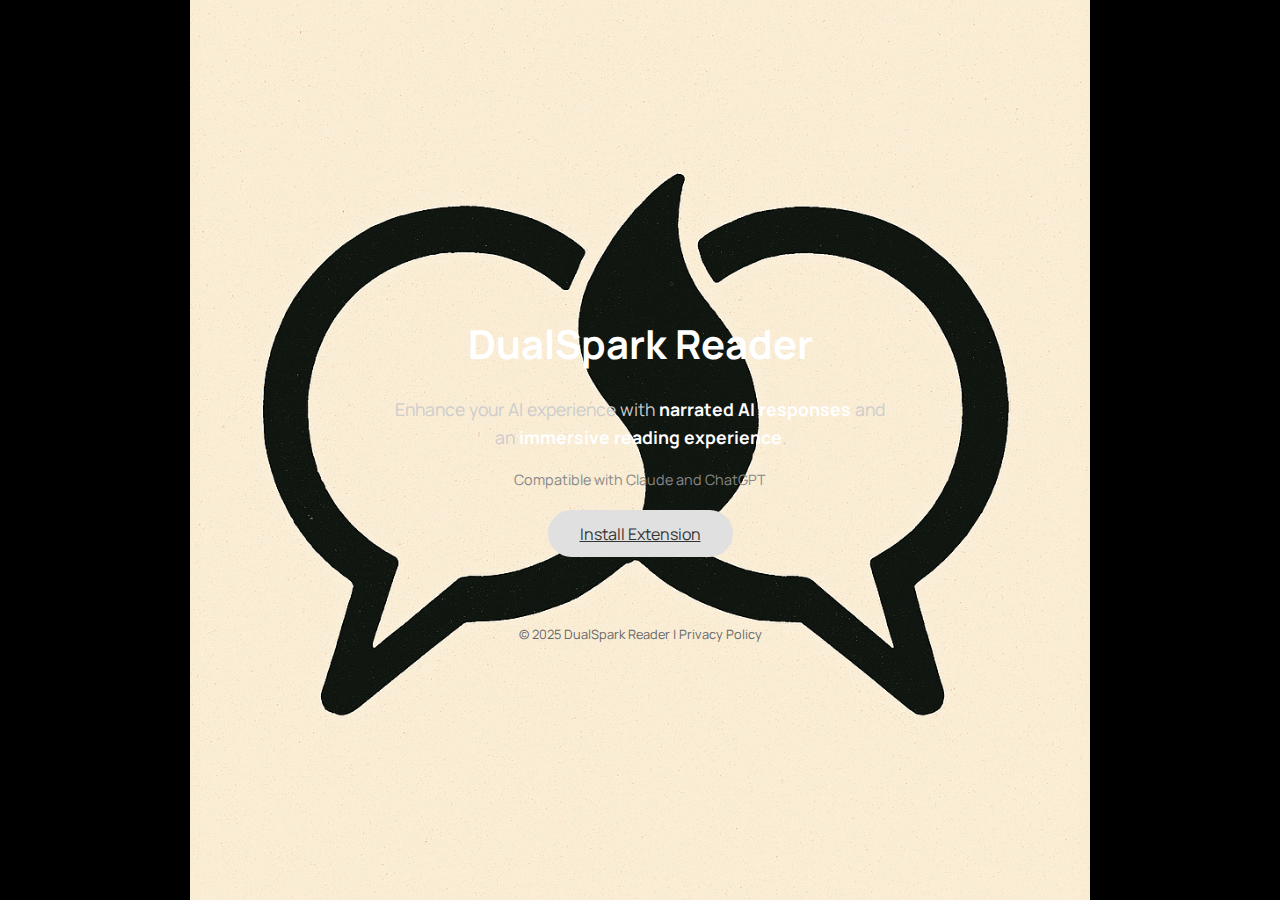
==== index.html @ e87517d1 "wip on theme" ====
<!DOCTYPE html>
<html lang="en">
  <head>
    <meta charset="UTF-8" />
    <meta name="viewport" content="width=device-width, initial-scale=1.0" />
    <title>DualSpark Reader</title>
    <link
      rel="apple-touch-icon"
      sizes="180x180"
      href="icons/apple-touch-icon.png"
    />
    <link
      rel="icon"
      type="image/png"
      sizes="32x32"
      href="icons/favicon-32x32.png"
    />
    <link
      rel="icon"
      type="image/png"
      sizes="16x16"
      href="icons/favicon-16x16.png"
    />
    <link rel="icon" type="image/x-icon" href="icons/favicon.ico" />
    <link rel="manifest" href="manifest.json" />
    <link rel="preconnect" href="https://fonts.googleapis.com" />
    <link rel="preconnect" href="https://fonts.gstatic.com" crossorigin />
    <link
      href="https://fonts.googleapis.com/css2?family=Manrope:wght@300;400;500;600;700&display=swap"
      rel="stylesheet"
    />
    <style>
      body {
        font-family: "Manrope", -apple-system, BlinkMacSystemFont, sans-serif;
        margin: 0;
        padding: 0;
        height: 100vh;
        display: flex;
        flex-direction: column;
        justify-content: center;
        align-items: center;
        background-color: #000000;
        position: relative;
        overflow: hidden;
      }

      .background-icon {
        position: absolute;
        width: 100%;
        height: 100%;
        background-image: url("icons/background.png");
        background-repeat: no-repeat;
        background-position: center;
        background-size: contain;
        opacity: 1;
        z-index: -1;
      }

      .content {
        text-align: center;
        z-index: 1;
        padding: 2rem;
        max-width: 500px;
        width: 90%;
      }

      h1 {
        font-size: 2.5rem;
        margin-bottom: 1.5rem;
        color: #ffffff;
        font-weight: 700;
      }

      p {
        font-size: 1.1rem;
        color: #cccccc;
        line-height: 1.6;
        margin-bottom: 2rem;
      }

      .feature {
        font-weight: bold;
        color: #ffffff;
      }

      .compatibility {
        font-size: 0.9rem;
        color: #888888;
        margin-top: -1rem;
        margin-bottom: 2rem;
      }

      .install-btn {
        background-color: #e0e0e0;
        color: #333333;
        border: none;
        padding: 0.8rem 2rem;
        font-size: 1rem;
        font-weight: normal;
        border-radius: 50px;
        cursor: pointer;
        transition: all 0.3s ease;
      }

      .install-btn:hover {
        background-color: #ffffff;
      }

      footer {
        margin-top: 3rem;
        color: #666666;
        font-size: 0.8rem;
      }
    </style>
  </head>
  <body>
    <div class="background-icon"></div>

    <div class="content">
      <h1>DualSpark Reader</h1>
      <p>
        Enhance your AI experience with
        <span class="feature">narrated AI responses</span> and an
        <span class="feature">immersive reading experience</span>.
      </p>
      <p class="compatibility">Compatible with Claude and ChatGPT</p>

      <a href="#" id="install-button" class="install-btn">Install Extension</a>
    </div>

    <footer>
      &copy; 2025 DualSpark Reader |
      <a
        href="/privacy.html"
        style="
          color: #666666;
          text-decoration: none;
          transition: color 0.3s ease;
        "
        >Privacy Policy</a
      >
    </footer>

    <script>
      document
        .getElementById("install-button")
        .addEventListener("click", function (e) {
          e.preventDefault();
          // In a real implementation, this would redirect to the Chrome Web Store
          alert(
            "This would redirect to the Chrome Web Store where the extension can be installed."
          );
          // Example: window.location.href = 'https://chrome.google.com/webstore/detail/your-extension-id';
        });
    </script>
  </body>
</html>
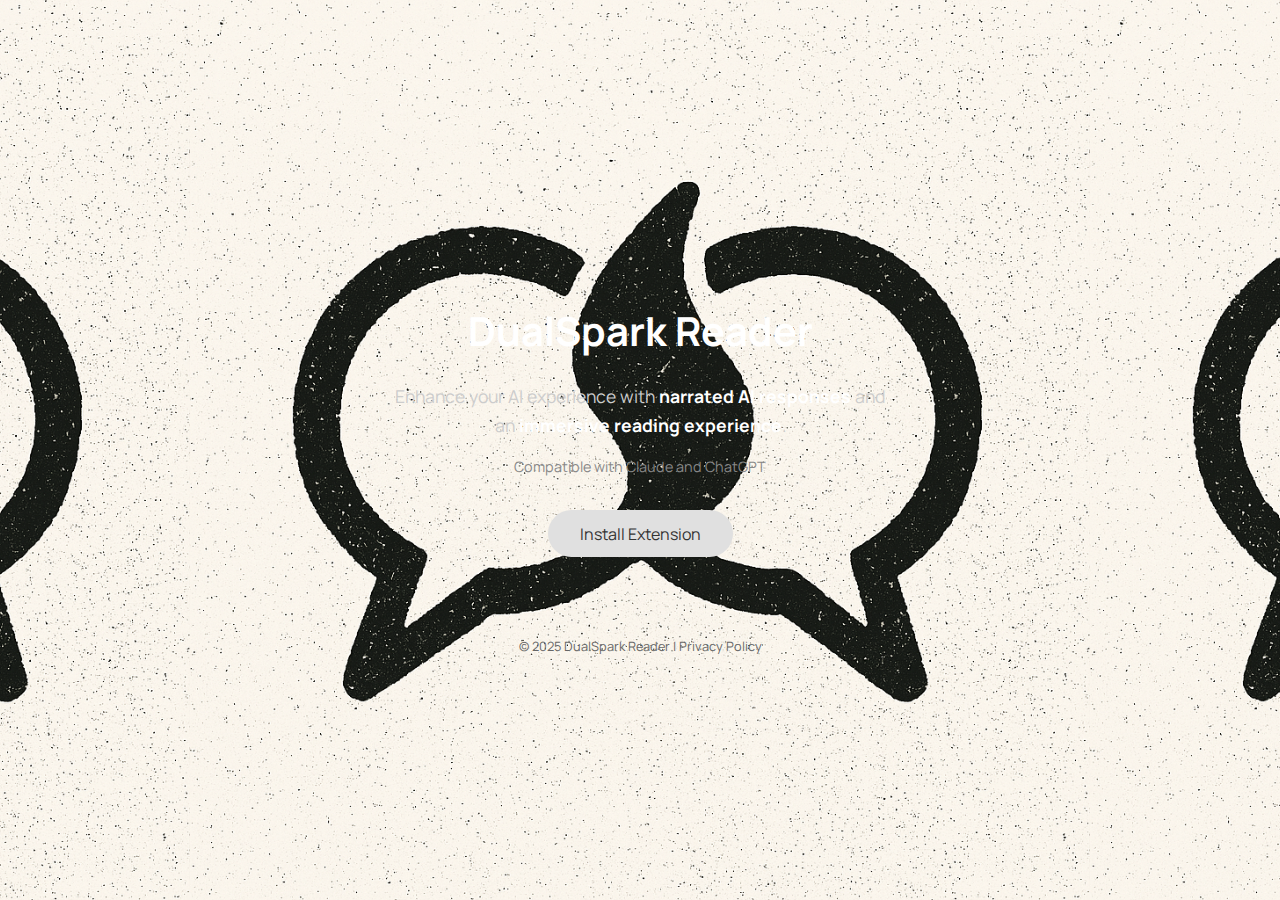
==== commit 63815b54: "favicon, styles in a separate file" ====
--- a/index.html
+++ b/index.html
@@ -13,7 +13,7 @@
       rel="icon"
       type="image/png"
       sizes="32x32"
-      href="icons/favicon-32x32.png"
+      href="icons/logo-no-bg.png"
     />
     <link
       rel="icon"
@@ -29,89 +29,7 @@
       href="https://fonts.googleapis.com/css2?family=Manrope:wght@300;400;500;600;700&display=swap"
       rel="stylesheet"
     />
-    <style>
-      body {
-        font-family: "Manrope", -apple-system, BlinkMacSystemFont, sans-serif;
-        margin: 0;
-        padding: 0;
-        height: 100vh;
-        display: flex;
-        flex-direction: column;
-        justify-content: center;
-        align-items: center;
-        background-color: #000000;
-        position: relative;
-        overflow: hidden;
-      }
-
-      .background-icon {
-        position: absolute;
-        width: 100%;
-        height: 100%;
-        background-image: url("icons/background.png");
-        background-repeat: no-repeat;
-        background-position: center;
-        background-size: contain;
-        opacity: 1;
-        z-index: -1;
-      }
-
-      .content {
-        text-align: center;
-        z-index: 1;
-        padding: 2rem;
-        max-width: 500px;
-        width: 90%;
-      }
-
-      h1 {
-        font-size: 2.5rem;
-        margin-bottom: 1.5rem;
-        color: #ffffff;
-        font-weight: 700;
-      }
-
-      p {
-        font-size: 1.1rem;
-        color: #cccccc;
-        line-height: 1.6;
-        margin-bottom: 2rem;
-      }
-
-      .feature {
-        font-weight: bold;
-        color: #ffffff;
-      }
-
-      .compatibility {
-        font-size: 0.9rem;
-        color: #888888;
-        margin-top: -1rem;
-        margin-bottom: 2rem;
-      }
-
-      .install-btn {
-        background-color: #e0e0e0;
-        color: #333333;
-        border: none;
-        padding: 0.8rem 2rem;
-        font-size: 1rem;
-        font-weight: normal;
-        border-radius: 50px;
-        cursor: pointer;
-        transition: all 0.3s ease;
-      }
-
-      .install-btn:hover {
-        background-color: #ffffff;
-      }
-
-      footer {
-        margin-top: 3rem;
-        color: #666666;
-        font-size: 0.8rem;
-      }
-    </style>
+    <link rel="stylesheet" href="styles.css" />
   </head>
   <body>
     <div class="background-icon"></div>
--- a/styles.css
+++ b/styles.css
@@ -0,0 +1,95 @@
+/* Base styles */
+body {
+    font-family: 'Manrope', -apple-system, BlinkMacSystemFont, sans-serif;
+    margin: 0;
+    padding: 0;
+    height: 100vh;
+    display: flex;
+    flex-direction: column;
+    justify-content: center;
+    align-items: center;
+    background-color: #000000;
+    position: relative;
+    overflow: hidden;
+}
+
+/* Background icon */
+.background-icon {
+    position: absolute;
+    width: 100%;
+    height: 100%;
+    background-image: url('icons/background.png');
+    background-repeat: repeat;
+    background-position: center;
+    background-size: contain;
+    opacity: 1.0;
+    z-index: -1;
+}
+
+/* Content area */
+.content {
+    text-align: center;
+    z-index: 1;
+    padding: 2rem;
+    max-width: 500px;
+    width: 90%;
+}
+
+/* Typography */
+h1 {
+    font-size: 2.5rem;
+    margin-bottom: 1.5rem;
+    color: #ffffff;
+    font-weight: 700;
+}
+
+p {
+    font-size: 1.1rem;
+    color: #cccccc;
+    line-height: 1.6;
+    margin-bottom: 2rem;
+}
+
+.feature {
+    font-weight: bold;
+    color: #ffffff;
+}
+
+.compatibility {
+    font-size: 0.9rem;
+    color: #888888;
+    margin-top: -1rem;
+    margin-bottom: 2rem;
+}
+
+/* Button styles */
+.install-btn {
+    background-color: #e0e0e0;
+    color: #333333;
+    border: none;
+    padding: 0.8rem 2rem;
+    font-size: 1rem;
+    font-weight: normal;
+    border-radius: 50px;
+    cursor: pointer;
+    transition: all 0.3s ease;
+    text-decoration: none;
+    display: inline-block;
+}
+
+.install-btn:hover {
+    background-color: #ffffff;
+}
+
+/* Footer */
+footer {
+    margin-top: 3rem;
+    color: #666666;
+    font-size: 0.8rem;
+}
+
+footer a {
+    color: #666666;
+    text-decoration: none;
+    transition: color 0.3s ease;
+} 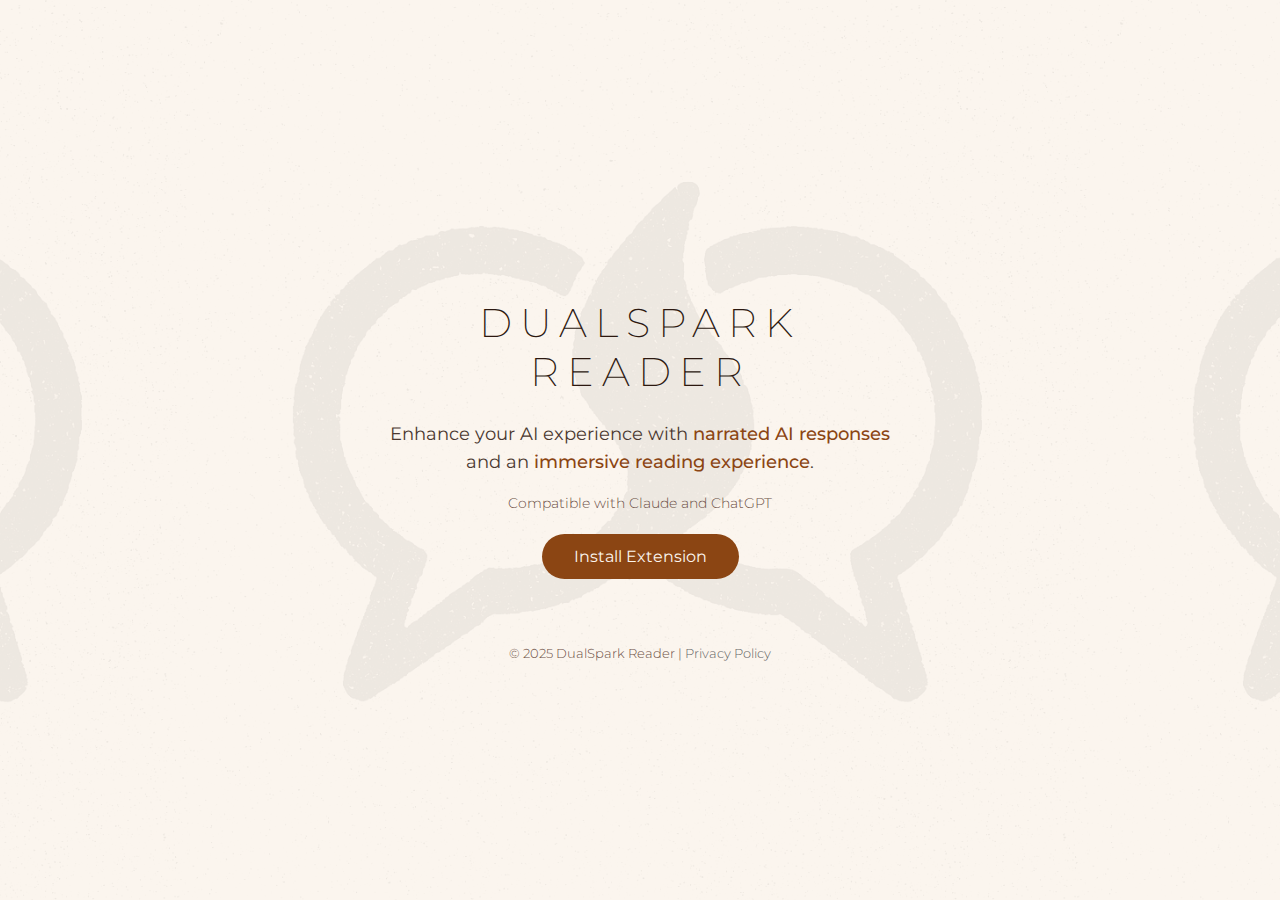
==== commit 7eefaa8c: "more vibes" ====
--- a/index.html
+++ b/index.html
@@ -13,7 +13,7 @@
       rel="icon"
       type="image/png"
       sizes="32x32"
-      href="icons/logo-no-bg.png"
+      href="icons/favicon-32x32.png"
     />
     <link
       rel="icon"
@@ -26,7 +26,7 @@
     <link rel="preconnect" href="https://fonts.googleapis.com" />
     <link rel="preconnect" href="https://fonts.gstatic.com" crossorigin />
     <link
-      href="https://fonts.googleapis.com/css2?family=Manrope:wght@300;400;500;600;700&display=swap"
+      href="https://fonts.googleapis.com/css2?family=Montserrat:wght@200;300;400;500;600&display=swap"
       rel="stylesheet"
     />
     <link rel="stylesheet" href="styles.css" />
@@ -36,14 +36,17 @@
 
     <div class="content">
       <h1>DualSpark Reader</h1>
-      <p>
-        Enhance your AI experience with
-        <span class="feature">narrated AI responses</span> and an
-        <span class="feature">immersive reading experience</span>.
-      </p>
-      <p class="compatibility">Compatible with Claude and ChatGPT</p>
-
-      <a href="#" id="install-button" class="install-btn">Install Extension</a>
+      <div class="content-text">
+        <p>
+          Enhance your AI experience with
+          <span class="feature">narrated AI responses</span> and an
+          <span class="feature">immersive reading experience</span>.
+        </p>
+        <p class="compatibility">Compatible with Claude and ChatGPT</p>
+        <a href="#" id="install-button" class="install-btn"
+          >Install Extension</a
+        >
+      </div>
     </div>
 
     <footer>
--- a/styles.css
+++ b/styles.css
@@ -1,6 +1,6 @@
 /* Base styles */
 body {
-    font-family: 'Manrope', -apple-system, BlinkMacSystemFont, sans-serif;
+    font-family: 'Montserrat', -apple-system, BlinkMacSystemFont, sans-serif;
     margin: 0;
     padding: 0;
     height: 100vh;
@@ -8,7 +8,7 @@
     flex-direction: column;
     justify-content: center;
     align-items: center;
-    background-color: #000000;
+    background-color: #fbf5ee;
     position: relative;
     overflow: hidden;
 }
@@ -22,7 +22,7 @@
     background-repeat: repeat;
     background-position: center;
     background-size: contain;
-    opacity: 1.0;
+    opacity: 0.06;
     z-index: -1;
 }
 
@@ -39,57 +39,65 @@
 h1 {
     font-size: 2.5rem;
     margin-bottom: 1.5rem;
-    color: #ffffff;
-    font-weight: 700;
+    color: #2C1810;
+    font-weight: 200;
+    letter-spacing: 0.2em;
+    text-transform: uppercase;
 }
 
 p {
     font-size: 1.1rem;
-    color: #cccccc;
+    color: #4A3830;
     line-height: 1.6;
     margin-bottom: 2rem;
+    font-weight: 400;
 }
 
 .feature {
-    font-weight: bold;
-    color: #ffffff;
+    font-weight: 500;
+    color: #8B4513;
 }
 
 .compatibility {
     font-size: 0.9rem;
-    color: #888888;
+    color: #6B4F45;
     margin-top: -1rem;
     margin-bottom: 2rem;
+    font-weight: 300;
 }
 
 /* Button styles */
 .install-btn {
-    background-color: #e0e0e0;
-    color: #333333;
+    background-color: #8B4513;
+    color: #FBF5EE;
     border: none;
     padding: 0.8rem 2rem;
     font-size: 1rem;
-    font-weight: normal;
+    font-weight: 400;
     border-radius: 50px;
     cursor: pointer;
     transition: all 0.3s ease;
     text-decoration: none;
-    display: inline-block;
 }
 
 .install-btn:hover {
-    background-color: #ffffff;
+    background-color: #6B4F45;
 }
 
 /* Footer */
 footer {
     margin-top: 3rem;
-    color: #666666;
+    color: #6B4F45;
     font-size: 0.8rem;
+    font-weight: 300;
 }
 
 footer a {
-    color: #666666;
+    color: #8B4513;
     text-decoration: none;
     transition: color 0.3s ease;
+}
+
+footer a:hover {
+    color: #6B4F45;
 } 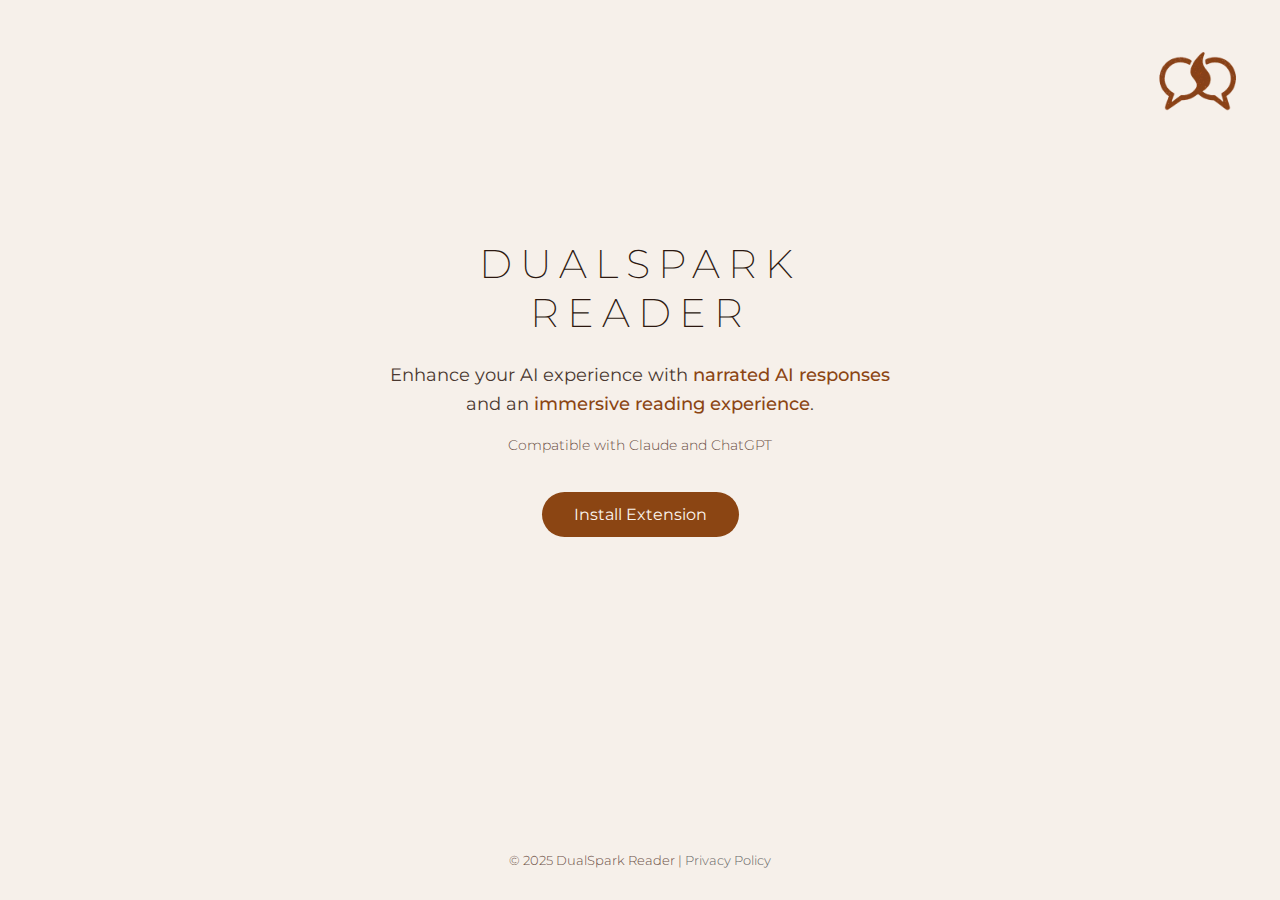
==== commit cdafb792: "brand tho" ====
--- a/index.html
+++ b/index.html
@@ -32,8 +32,7 @@
     <link rel="stylesheet" href="styles.css" />
   </head>
   <body>
-    <div class="background-icon"></div>
-
+    <img src="icons/no-bg.png" alt="DualSpark Logo" class="logo" />
     <div class="content">
       <h1>DualSpark Reader</h1>
       <div class="content-text">
--- a/styles.css
+++ b/styles.css
@@ -3,36 +3,100 @@
     font-family: 'Montserrat', -apple-system, BlinkMacSystemFont, sans-serif;
     margin: 0;
     padding: 0;
-    height: 100vh;
+    min-height: 100vh;
     display: flex;
     flex-direction: column;
-    justify-content: center;
-    align-items: center;
-    background-color: #fbf5ee;
+    background-color: #f6f0ea;
     position: relative;
-    overflow: hidden;
 }
 
-/* Background icon */
-.background-icon {
+/* Logo */
+.logo {
     position: absolute;
-    width: 100%;
-    height: 100%;
-    background-image: url('icons/background.png');
-    background-repeat: repeat;
-    background-position: center;
-    background-size: contain;
-    opacity: 0.06;
-    z-index: -1;
+    top: 2rem;
+    right: 2rem;
+    width: 100px;
+    height: 100px;
+    z-index: 1;
+    filter: invert(27%) sepia(33%) saturate(1000%) hue-rotate(-27deg) brightness(89%) contrast(100%);
 }
 
 /* Content area */
 .content {
     text-align: center;
     z-index: 1;
-    padding: 2rem;
+    padding: 8rem 2rem;
     max-width: 500px;
     width: 90%;
+    margin: auto;
+}
+
+/* Privacy page specific styles */
+.privacy-content {
+    text-align: left;
+    max-width: 800px;
+    margin: 2rem auto;
+    padding: 2rem;
+}
+
+.privacy-content h1 {
+    text-align: center;
+    margin-bottom: 0.5rem;
+}
+
+.privacy-content h2 {
+    font-size: 1.5rem;
+    margin-top: 2rem;
+    margin-bottom: 1rem;
+    color: #2C1810;
+    font-weight: 500;
+    letter-spacing: 0.05em;
+    border-bottom: 1px solid rgba(44, 24, 16, 0.2);
+    padding-bottom: 0.5rem;
+}
+
+.privacy-content h3 {
+    font-size: 1.2rem;
+    color: #4A3830;
+    font-weight: 500;
+    margin-top: 1.5rem;
+}
+
+.privacy-content p, 
+.privacy-content ul, 
+.privacy-content li {
+    color: #4A3830;
+    line-height: 1.6;
+    font-weight: 400;
+}
+
+.privacy-content ul {
+    padding-left: 1.5rem;
+}
+
+.privacy-content li {
+    margin-bottom: 0.5rem;
+}
+
+.last-updated {
+    font-style: italic;
+    color: #6B4F45;
+    text-align: center;
+    margin-bottom: 2rem;
+    font-weight: 300;
+}
+
+.back-link {
+    display: inline-block;
+    margin-top: 2rem;
+    color: #8B4513;
+    text-decoration: none;
+    transition: color 0.3s ease;
+    font-weight: 500;
+}
+
+.back-link:hover {
+    color: #6B4F45;
 }
 
 /* Typography */
@@ -62,7 +126,7 @@
     font-size: 0.9rem;
     color: #6B4F45;
     margin-top: -1rem;
-    margin-bottom: 2rem;
+    margin-bottom: 3rem;
     font-weight: 300;
 }
 
@@ -86,10 +150,12 @@
 
 /* Footer */
 footer {
-    margin-top: 3rem;
+    margin-top: auto;
+    padding: 2rem;
     color: #6B4F45;
     font-size: 0.8rem;
     font-weight: 300;
+    text-align: center;
 }
 
 footer a {
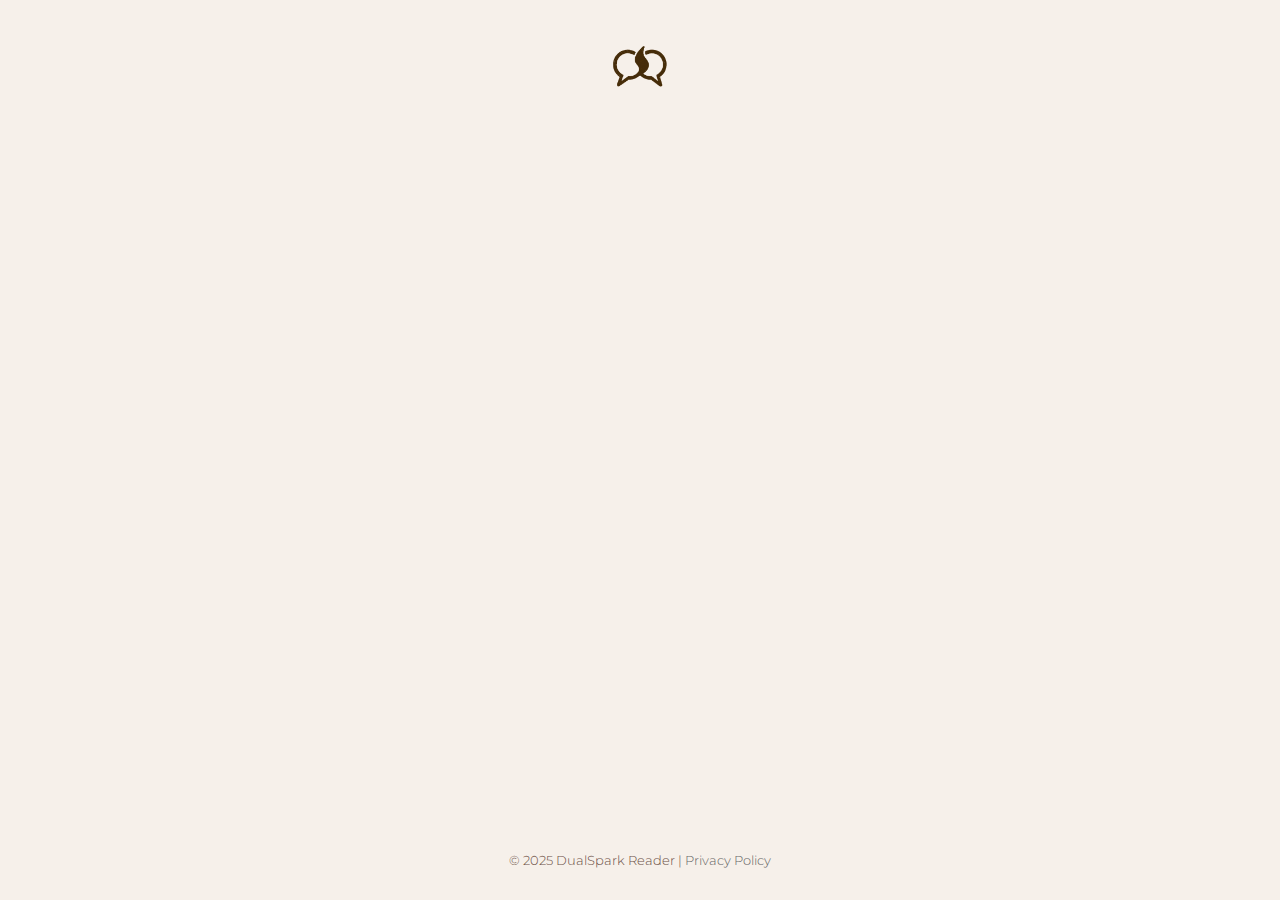
==== commit 8e080025: "alph styles" ====
--- a/index.html
+++ b/index.html
@@ -34,14 +34,16 @@
   <body>
     <img src="icons/no-bg.png" alt="DualSpark Logo" class="logo" />
     <div class="content">
-      <h1>DualSpark Reader</h1>
+      <h1 id="title">DualSpark Reader</h1>
       <div class="content-text">
-        <p>
-          Enhance your AI experience with
-          <span class="feature">narrated AI responses</span> and an
-          <span class="feature">immersive reading experience</span>.
-        </p>
-        <p class="compatibility">Compatible with Claude and ChatGPT</p>
+        <div class="subtitle">
+          <p>
+            Enhance your AI experience with
+            <span class="feature">narrated AI responses</span> and an
+            <span class="feature">immersive reading experience</span>.
+          </p>
+          <p class="compatibility">Compatible with Claude and ChatGPT</p>
+        </div>
         <a href="#" id="install-button" class="install-btn"
           >Install Extension</a
         >
--- a/styles.css
+++ b/styles.css
@@ -1,169 +1,226 @@
 /* Base styles */
 body {
-    font-family: 'Montserrat', -apple-system, BlinkMacSystemFont, sans-serif;
-    margin: 0;
-    padding: 0;
-    min-height: 100vh;
-    display: flex;
-    flex-direction: column;
-    background-color: #f6f0ea;
-    position: relative;
+  background-color: #f6f0ea;
+  display: flex;
+  flex-direction: column;
+  font-family: "Montserrat", -apple-system, BlinkMacSystemFont, sans-serif;
+  margin: 0;
+  min-height: 100vh;
+  padding: 0;
+  position: relative;
 }
 
 /* Logo */
 .logo {
-    position: absolute;
-    top: 2rem;
-    right: 2rem;
-    width: 100px;
-    height: 100px;
-    z-index: 1;
-    filter: invert(27%) sepia(33%) saturate(1000%) hue-rotate(-27deg) brightness(89%) contrast(100%);
+  filter: invert(30%) sepia(30%) saturate(1000%) hue-rotate(350deg)
+    brightness(50%) contrast(100%);
+  left: 50%;
+  position: absolute;
+  top: 2rem;
+  transform: translateX(-50%);
+  width: 70px;
+  z-index: 1;
 }
 
 /* Content area */
 .content {
-    text-align: center;
-    z-index: 1;
-    padding: 8rem 2rem;
-    max-width: 500px;
-    width: 90%;
-    margin: auto;
+  display: flex;
+  flex: 1;
+  flex-direction: column;
+  justify-content: center;
+  margin: auto;
+  margin-top: 6rem;
+  max-width: 500px;
+  padding: 2rem;
+  text-align: center;
+  width: 90%;
+  z-index: 1;
+}
+
+#title {
+  animation: fadeInLeft 0.8s ease-out forwards;
+  max-width: 100%;
+  opacity: 0;
+  padding: 0 1rem;
+  transform: translateX(20px);
+  white-space: normal;
+  word-wrap: break-word;
+}
+
+.subtitle {
+  animation: fadeInRight 0.8s ease-out 0.3s forwards;
+  opacity: 0;
+  transform: translateX(-20px);
+}
+
+.install-btn {
+  animation: fadeUp 0.8s ease-out 0.6s forwards;
+  background-color: #8b4513;
+  border: none;
+  border-radius: 50px;
+  color: #fbf5ee;
+  cursor: pointer;
+  font-size: 1rem;
+  font-weight: 400;
+  opacity: 0;
+  padding: 0.8rem 2rem;
+  text-decoration: none;
+  transform: translateY(20px);
+  transition: all 0.3s ease;
+}
+
+.install-btn:hover {
+  background-color: #6b4f45;
+}
+
+@keyframes fadeInRight {
+  from {
+    opacity: 0;
+    transform: translateX(-20px);
+  }
+  to {
+    opacity: 1;
+    transform: translateX(0);
+  }
+}
+
+@keyframes fadeInLeft {
+  from {
+    opacity: 0;
+    transform: translateX(20px);
+  }
+  to {
+    opacity: 1;
+    transform: translateX(0);
+  }
+}
+
+@keyframes fadeUp {
+  from {
+    opacity: 0;
+    transform: translateY(20px);
+  }
+  to {
+    opacity: 1;
+    transform: translateY(0);
+  }
+}
+
+/* Typography */
+h1 {
+  color: #2c1810;
+  font-size: 2.5rem;
+  font-weight: 200;
+  letter-spacing: 0.2em;
+  margin-bottom: 1.5rem;
+  text-transform: uppercase;
+}
+
+p {
+  color: #4a3830;
+  font-size: 1.1rem;
+  font-weight: 400;
+  line-height: 1.6;
+  margin-bottom: 2rem;
+}
+
+.feature {
+  color: #8b4513;
+  font-weight: 500;
+}
+
+.compatibility {
+  color: #6b4f45;
+  font-size: 0.9rem;
+  font-weight: 300;
+  margin-bottom: 3rem;
+  margin-top: -1rem;
+}
+
+/* Footer */
+footer {
+  color: #6b4f45;
+  font-size: 0.8rem;
+  font-weight: 300;
+  margin-top: auto;
+  padding: 2rem;
+  text-align: center;
+}
+
+footer a {
+  color: #8b4513;
+  text-decoration: none;
+  transition: color 0.3s ease;
+}
+
+footer a:hover {
+  color: #6b4f45;
 }
 
 /* Privacy page specific styles */
 .privacy-content {
-    text-align: left;
-    max-width: 800px;
-    margin: 2rem auto;
-    padding: 2rem;
+  margin: 2rem auto;
+  max-width: 800px;
+  padding: 2rem;
+  text-align: left;
 }
 
 .privacy-content h1 {
-    text-align: center;
-    margin-bottom: 0.5rem;
+  margin-bottom: 0.5rem;
+  text-align: center;
 }
 
 .privacy-content h2 {
-    font-size: 1.5rem;
-    margin-top: 2rem;
-    margin-bottom: 1rem;
-    color: #2C1810;
-    font-weight: 500;
-    letter-spacing: 0.05em;
-    border-bottom: 1px solid rgba(44, 24, 16, 0.2);
-    padding-bottom: 0.5rem;
+  border-bottom: 1px solid rgba(44, 24, 16, 0.2);
+  color: #2c1810;
+  font-size: 1.5rem;
+  font-weight: 500;
+  letter-spacing: 0.05em;
+  margin-bottom: 1rem;
+  margin-top: 2rem;
+  padding-bottom: 0.5rem;
 }
 
 .privacy-content h3 {
-    font-size: 1.2rem;
-    color: #4A3830;
-    font-weight: 500;
-    margin-top: 1.5rem;
-}
-
-.privacy-content p, 
-.privacy-content ul, 
+  color: #4a3830;
+  font-size: 1.2rem;
+  font-weight: 500;
+  margin-top: 1.5rem;
+}
+
+.privacy-content p,
+.privacy-content ul,
 .privacy-content li {
-    color: #4A3830;
-    line-height: 1.6;
-    font-weight: 400;
+  color: #4a3830;
+  font-weight: 400;
+  line-height: 1.6;
 }
 
 .privacy-content ul {
-    padding-left: 1.5rem;
+  padding-left: 1.5rem;
 }
 
 .privacy-content li {
-    margin-bottom: 0.5rem;
+  margin-bottom: 0.5rem;
 }
 
 .last-updated {
-    font-style: italic;
-    color: #6B4F45;
-    text-align: center;
-    margin-bottom: 2rem;
-    font-weight: 300;
+  color: #6b4f45;
+  font-style: italic;
+  font-weight: 300;
+  margin-bottom: 2rem;
+  text-align: center;
 }
 
 .back-link {
-    display: inline-block;
-    margin-top: 2rem;
-    color: #8B4513;
-    text-decoration: none;
-    transition: color 0.3s ease;
-    font-weight: 500;
+  color: #8b4513;
+  display: inline-block;
+  font-weight: 500;
+  margin-top: 2rem;
+  text-decoration: none;
+  transition: color 0.3s ease;
 }
 
 .back-link:hover {
-    color: #6B4F45;
-}
-
-/* Typography */
-h1 {
-    font-size: 2.5rem;
-    margin-bottom: 1.5rem;
-    color: #2C1810;
-    font-weight: 200;
-    letter-spacing: 0.2em;
-    text-transform: uppercase;
-}
-
-p {
-    font-size: 1.1rem;
-    color: #4A3830;
-    line-height: 1.6;
-    margin-bottom: 2rem;
-    font-weight: 400;
-}
-
-.feature {
-    font-weight: 500;
-    color: #8B4513;
-}
-
-.compatibility {
-    font-size: 0.9rem;
-    color: #6B4F45;
-    margin-top: -1rem;
-    margin-bottom: 3rem;
-    font-weight: 300;
-}
-
-/* Button styles */
-.install-btn {
-    background-color: #8B4513;
-    color: #FBF5EE;
-    border: none;
-    padding: 0.8rem 2rem;
-    font-size: 1rem;
-    font-weight: 400;
-    border-radius: 50px;
-    cursor: pointer;
-    transition: all 0.3s ease;
-    text-decoration: none;
-}
-
-.install-btn:hover {
-    background-color: #6B4F45;
-}
-
-/* Footer */
-footer {
-    margin-top: auto;
-    padding: 2rem;
-    color: #6B4F45;
-    font-size: 0.8rem;
-    font-weight: 300;
-    text-align: center;
-}
-
-footer a {
-    color: #8B4513;
-    text-decoration: none;
-    transition: color 0.3s ease;
-}
-
-footer a:hover {
-    color: #6B4F45;
-} +  color: #6b4f45;
+}
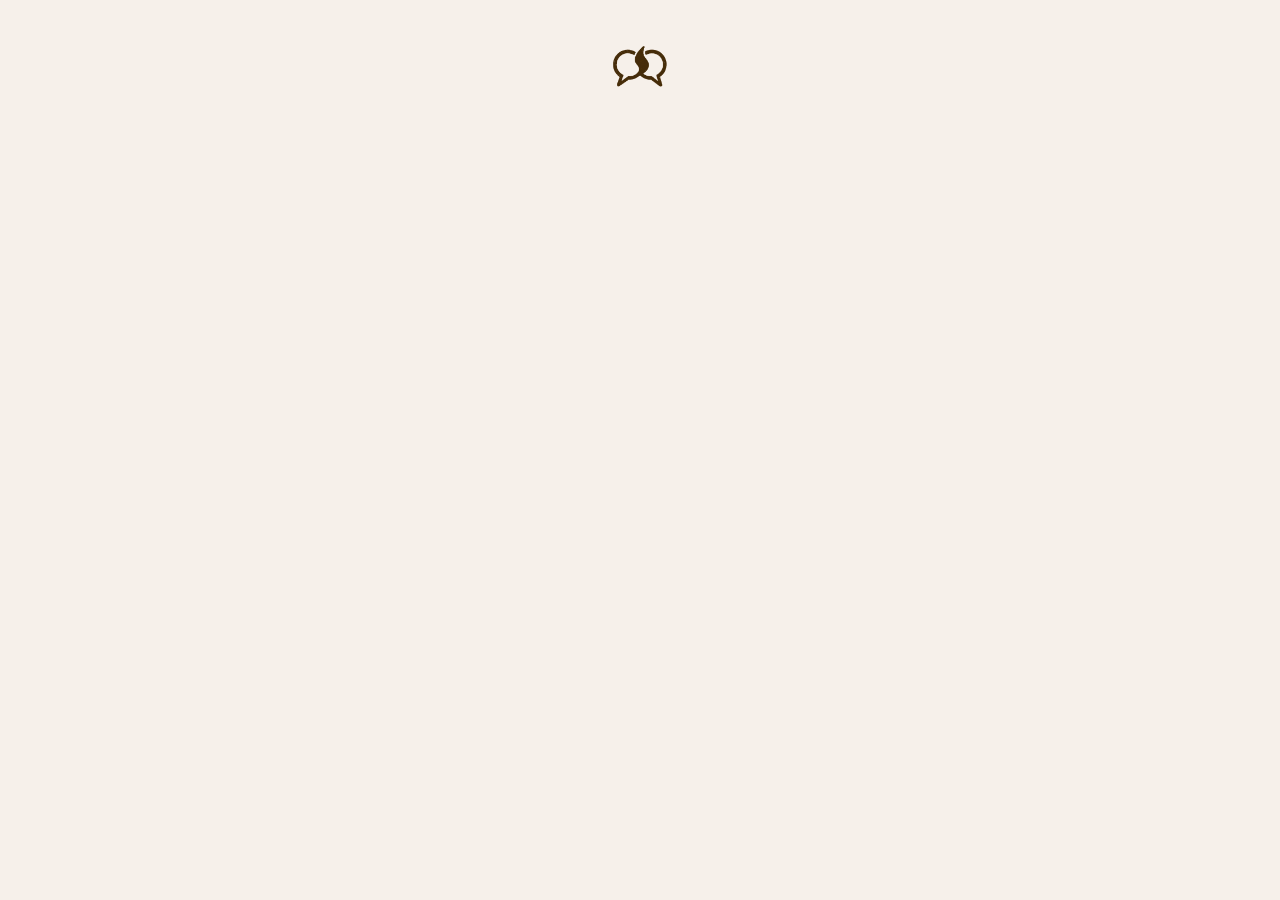
==== commit 30373b3e: "link to chrome store" ====
--- a/index.html
+++ b/index.html
@@ -44,7 +44,10 @@
           </p>
           <p class="compatibility">Compatible with Claude and ChatGPT</p>
         </div>
-        <a href="#" id="install-button" class="install-btn"
+        <a
+          href="https://chromewebstore.google.com/detail/dualspark/iophopbojlepahnokaibcijojaoojjnn?utm_source=item-share-cp"
+          id="install-button"
+          class="install-btn"
           >Install Extension</a
         >
       </div>
@@ -64,16 +67,7 @@
     </footer>
 
     <script>
-      document
-        .getElementById("install-button")
-        .addEventListener("click", function (e) {
-          e.preventDefault();
-          // In a real implementation, this would redirect to the Chrome Web Store
-          alert(
-            "This would redirect to the Chrome Web Store where the extension can be installed."
-          );
-          // Example: window.location.href = 'https://chrome.google.com/webstore/detail/your-extension-id';
-        });
+      // Remove the click event listener since we're using a direct link now
     </script>
   </body>
 </html>
--- a/styles.css
+++ b/styles.css
@@ -1,4 +1,9 @@
 /* Base styles */
+@font-face {
+  font-family: "Montserrat";
+  font-display: swap;
+}
+
 body {
   background-color: #f6f0ea;
   display: flex;
@@ -38,7 +43,7 @@
 }
 
 #title {
-  animation: fadeInLeft 0.8s ease-out forwards;
+  animation: fadeInLeft 0.8s ease-out 0.2s forwards;
   max-width: 100%;
   opacity: 0;
   padding: 0 1rem;
@@ -48,13 +53,13 @@
 }
 
 .subtitle {
-  animation: fadeInRight 0.8s ease-out 0.3s forwards;
+  animation: fadeInRight 0.8s ease-out 0.5s forwards;
   opacity: 0;
   transform: translateX(-20px);
 }
 
 .install-btn {
-  animation: fadeUp 0.8s ease-out 0.6s forwards;
+  animation: fadeUp 0.8s ease-out 0.8s forwards;
   background-color: #8b4513;
   border: none;
   border-radius: 50px;
@@ -143,8 +148,10 @@
   font-size: 0.8rem;
   font-weight: 300;
   margin-top: auto;
+  opacity: 0;
   padding: 2rem;
   text-align: center;
+  animation: fadeIn 0.8s ease-out 1s forwards;
 }
 
 footer a {
@@ -155,6 +162,15 @@
 
 footer a:hover {
   color: #6b4f45;
+}
+
+@keyframes fadeIn {
+  from {
+    opacity: 0;
+  }
+  to {
+    opacity: 1;
+  }
 }
 
 /* Privacy page specific styles */
